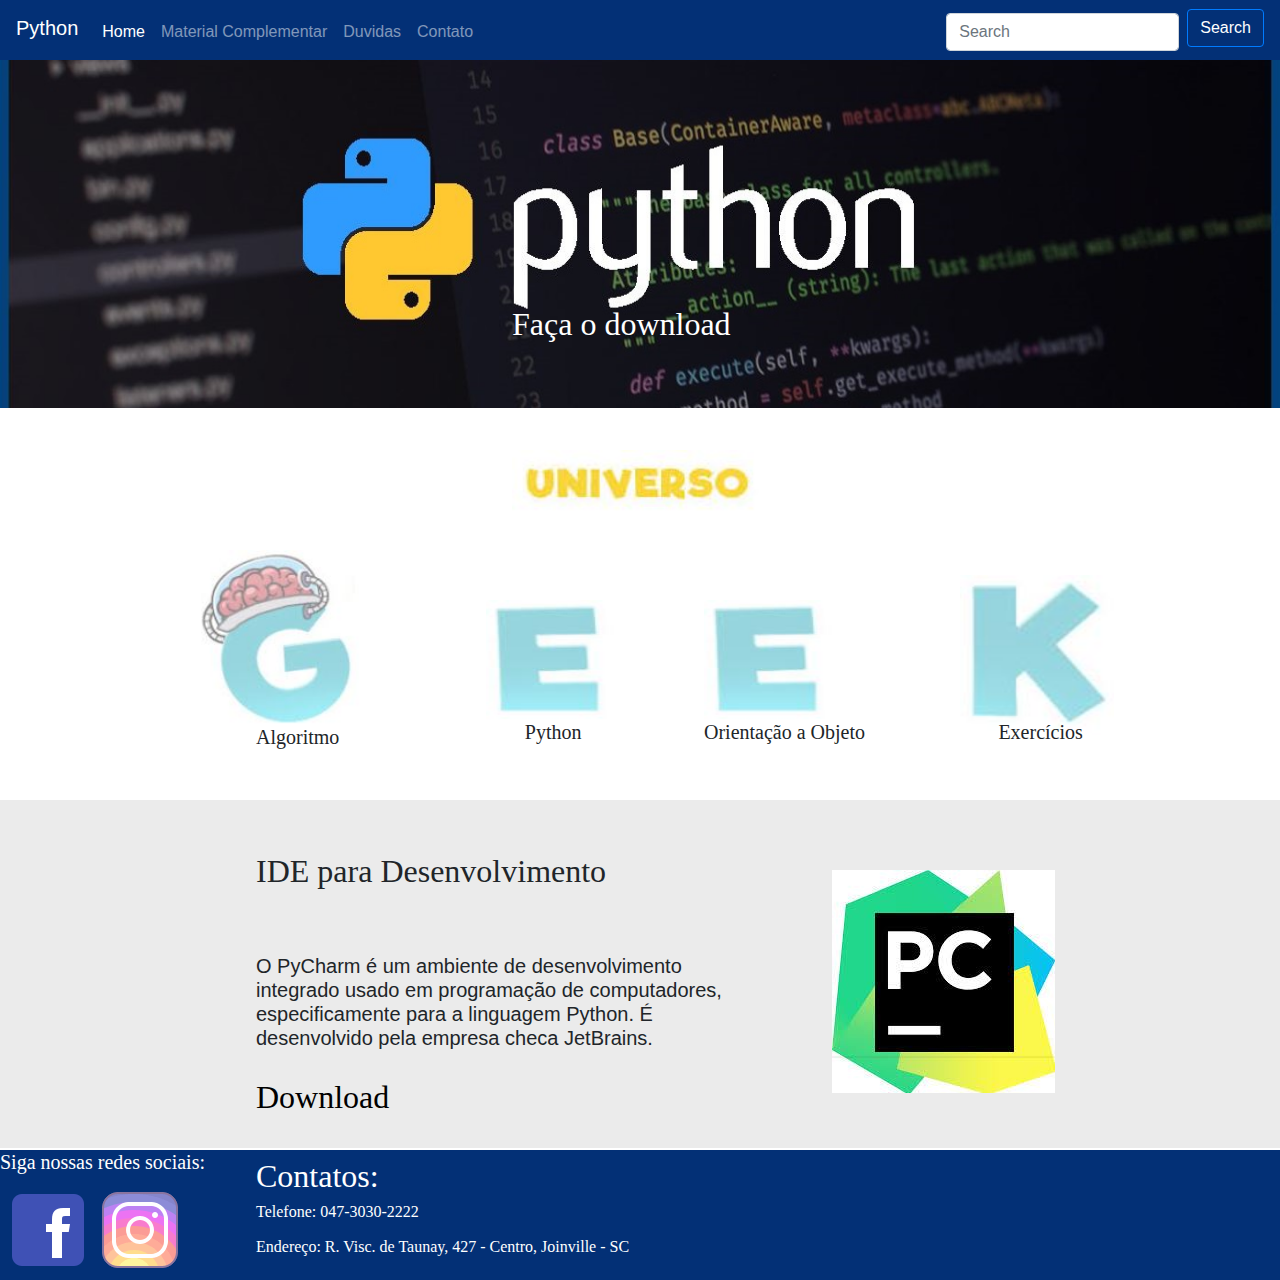
==== index.html @ 38c7fa4f "Update index" ====
<!DOCTYPE html>
<html lang="pt-BR">

<head>
    <meta charset="utf-8">
    <title>Tutorial para aprender a programar em Python </title>
    <link rel="stylesheet" type="text/css" href="paginaInicialcss.css">
    <link rel="stylesheet" href="bootstrap.min.css" type="text/css">
    <script src="https://code.jquery.com/jquery-3.2.1.slim.min.js" integrity="sha384-KJ3o2DKtIkvYIK3UENzmM7KCkRr/rE9/Qpg6aAZGJwFDMVNA/GpGFF93hXpG5KkN" crossorigin="anonymous"></script>
    <script src="https://cdnjs.cloudflare.com/ajax/libs/popper.js/1.12.9/umd/popper.min.js" integrity="sha384-ApNbgh9B+Y1QKtv3Rn7W3mgPxhU9K/ScQsAP7hUibX39j7fakFPskvXusvfa0b4Q" crossorigin="anonymous"></script>
    <script src="https://maxcdn.bootstrapcdn.com/bootstrap/4.0.0/js/bootstrap.min.js" integrity="sha384-JZR6Spejh4U02d8jOt6vLEHfe/JQGiRRSQQxSfFWpi1MquVdAyjUar5+76PVCmYl" crossorigin="anonymous"></script>
</head>
<body>
<nav class="navbar navbar-expand-lg navbar-dark" style="background-color: #033076">
    <h3 class="navbar-brand" href="#">Python</h3>

    <div class="collapse navbar-collapse" id="navbarSupportedContent">
        <ul class="navbar-nav mr-auto">
            <li class="nav-item active">
                <a class="nav-link" href="#">Home <span class="sr-only">(current)</span></a>
            </li>
            <li class="nav-item">
                <a class="nav-link" href="https://docs.python.org/3/" target="_blank">Material Complementar</a>
            </li>
            <li class="nav-item">
                <a class="nav-link" href="https://pt.stackoverflow.com/questions/tagged/python" target="_blank">Duvidas</a>
            </li>
            <li class="nav-item">
                <a class="nav-link" href="#contato">Contato</a>
            </li>
        </ul>
        <form class="form-inline my-2 my-lg-0">
            <input class="form-control mr-sm-2" type="search" placeholder="Search" aria-label="Search">
            <button type="submit" class="btn btn-primary mb-2"style="background-color: #033076">Search</button>
        </form>
    </div>
</nav>

<a href="https://www.python.org/downloads/" target="_blank"></a>
<img id="primeiraImagem"src="primeiraImagem.jpg" class="img-fluid" alt="Imagem responsiva">
<img id="universo"src="universo.jpg" class="img-fluid" alt="Imagem responsiva">
<img id="G"src="G.jpg" title="Mensagem aqui!" class="img-fluid" alt="Imagem responsiva">
<img id="E"src="E.jpg" title="Mensagem aqui!" class="img-fluid" alt="Imagem responsiva">
<img id="EE"src="E.jpg" title="Mensagem aqui!" class="img-fluid" alt="Imagem responsiva">
<img id="k"src="k.jpg" title="Mensagem aqui!" class="img-fluid" alt="Imagem responsiva">
<div class="">
    <a href="https://www.python.org/downloads/" target="_blank"><h2 id="facaDownload">Faça o download</h2></a>
    <h5 id="algoritmo">Algoritmo</h5>
    <h5 id="python">Python</h5>
    <h5 id="orientacaoObjeto">Orientação a Objeto</h5>
    <h5 id="exercicios">Exercícios</h5>
</div>
<div class="divPycharm">
    <img src="pycharm.jpg">
    <h2>IDE para Desenvolvimento</h2>
    <div>
        <h5> O PyCharm é um ambiente de desenvolvimento integrado
            usado em programação de computadores, especificamente para a
            linguagem Python. É desenvolvido pela empresa checa JetBrains.</h5>
        <a href="https://www.jetbrains.com/pycharm/download/#section=windows" target="_blank"><h2 id="Download">Download</h2></a>
    </div>
</div>
<div id="contato">
   <h2>Contatos:</h2>
    <h5>Siga nossas redes sociais: </h5>
    <a herf="#"><img id="facebook" src="facebook.jpg" class="img-fluid" alt="Imagem responsiva"></a>
    <a herf="#"><img id="instagram" src="instagram.jpg" class="img-fluid" alt="Imagem responsiva"></a>
    <h6>Telefone: 047-3030-2222</h6>
    <h7>Endereço: R. Visc. de Taunay, 427 - Centro, Joinville - SC </h7>
</div>
</body>
</html>
---- paginaInicialcss.css ----
#primeiraImagem{
   width: 100%;
   height: 348px;
   position: absolute;
   left: 0px;
   top: 60px;
}

#universo{
   width: 20%;
   height: 68px;
   position: absolute;
   left: 40%;
   top: 450px;
}

#G{
   width: 15%;
   height: 180px;
   position: absolute;
   left: 15%;
   top: 550px;
}

#E{
   width: 10%;
   height: 120px;
   position: absolute;
   left: 38%;
   top: 600px;
}

#EE{
   width: 10%;
   height: 120px;
   position: absolute;
   left: 55%;
   top: 600px;
}

#k{
   width: 12%;
   height: 160px;
   position: absolute;
   left: 75%;
   top: 575px;
}

#algoritmo{
   font-family: roboto;
   position: absolute;
   left: 20%;
   top: 725px;
}

#python{
   font-family: roboto;
   position: absolute;
   left: 41%;
   top: 720px;
}

#orientacaoObjeto{
   font-family: roboto;
   position: absolute;
   left: 55%;
   top: 720px;
}

#exercicios{
   font-family: roboto;
   position: absolute;
   left: 78%;
   top: 720px;
}

#facaDownload{
   font-family: roboto;
   color: white;
   position: absolute;
   left: 40%;
   top: 305px;
}

.divPycharm{
    width: 100%;
    height: 348px;
    position: absolute;
    top: 800px;
    background-color: #ebebeb;
}

.divPycharm img{
    height: 64%;
    position:absolute;
    left: 65%;
    top: 70px;
}

.divPycharm h2{
    font-family: roboto;
    position:absolute;
    left: 20%;
    top: 15%;
}

.divPycharm a{
    font-family: roboto;
    color: black;
    position:absolute;
    left: 20%;
    top: 80%;
}

.divPycharm div{
    width: 38%;
    margin: auto;
    margin-left: 20%;
    margin-top: 12%;
}
#contato{
    width: 100%;
    height: 130px;
    position: absolute;
    top: 1150px;
    background-color: #033076;
}

#contato h2{
    font-family: roboto;
    color: white;
    position:absolute;
    left: 20%;
    top: 5%;
}

#contato h6{
    font-family: roboto;
    color: white;
    position:absolute;
    left: 20%;
    top: 40%;
}

#contato h7{
    font-family: roboto;
    color: white;
    position:absolute;
    left: 20%;
    top: 65%;
}

#contato h5{
    font-family: roboto;
    color: white;
}

img#facebook:hover {
    filter: brightness(120%);
    cursor: pointer;
}
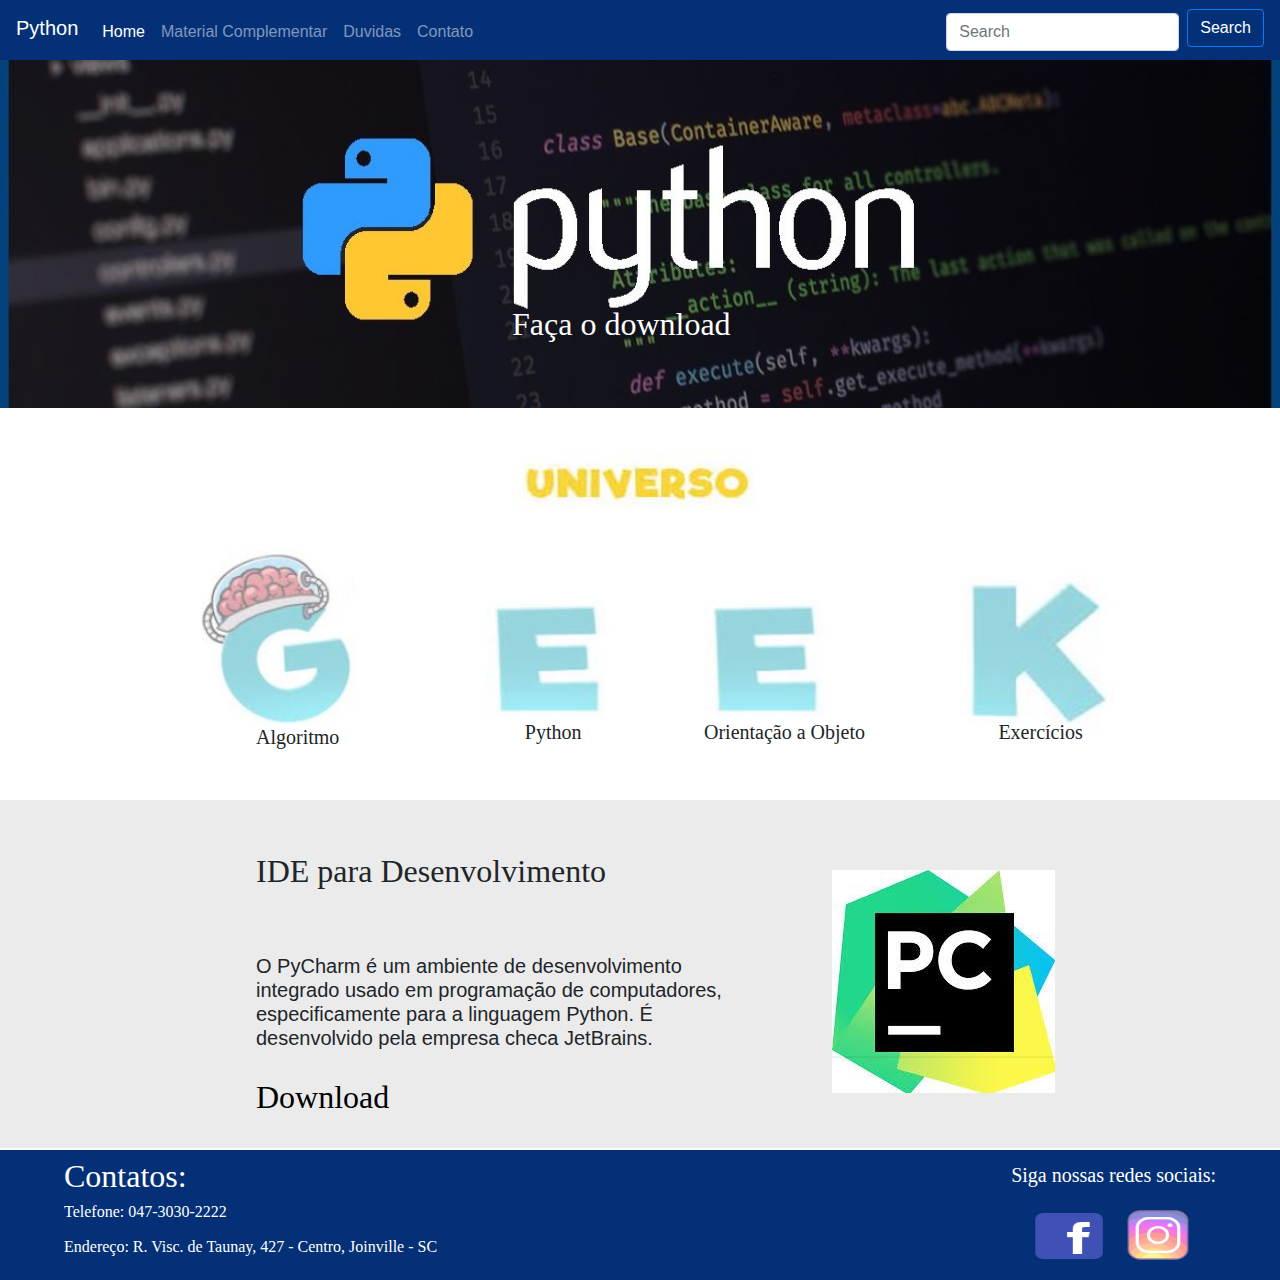
==== commit d93a241d: "Conclucion project" ====
--- a/index.html
+++ b/index.html
@@ -29,20 +29,23 @@
                 <a class="nav-link" href="#contato">Contato</a>
             </li>
         </ul>
-        <form class="form-inline my-2 my-lg-0">
-            <input class="form-control mr-sm-2" type="search" placeholder="Search" aria-label="Search">
-            <button type="submit" class="btn btn-primary mb-2"style="background-color: #033076">Search</button>
-        </form>
+
+            <form class="form-inline my-2 my-lg-0" method=GET action=http://www.google.com/search>
+                <input class="form-control mr-sm-2" type="search" placeholder="Search" aria-label="Search">
+                <input type=hidden name=sitesearch value=https://clanger72.github.io/Site-Tutorial-Python/>
+                <button type="submit" class="btn btn-primary mb-2"style="background-color: #033076">Search</button>
+            </form>
+
     </div>
 </nav>
 
 <a href="https://www.python.org/downloads/" target="_blank"></a>
 <img id="primeiraImagem"src="primeiraImagem.jpg" class="img-fluid" alt="Imagem responsiva">
 <img id="universo"src="universo.jpg" class="img-fluid" alt="Imagem responsiva">
-<img id="G"src="G.jpg" title="Mensagem aqui!" class="img-fluid" alt="Imagem responsiva">
-<img id="E"src="E.jpg" title="Mensagem aqui!" class="img-fluid" alt="Imagem responsiva">
-<img id="EE"src="E.jpg" title="Mensagem aqui!" class="img-fluid" alt="Imagem responsiva">
-<img id="k"src="k.jpg" title="Mensagem aqui!" class="img-fluid" alt="Imagem responsiva">
+<a href="Algoritmo/algoritmo.html"><img id="G"src="G.jpg" title="Mensagem aqui!" class="img-fluid" alt="Imagem responsiva"></a>
+<a href="Tutorial/python.html"><img id="E"src="E.jpg" title="Mensagem aqui!" class="img-fluid" alt="Imagem responsiva"></a>
+<a href="Tutorial/obj.html"><img id="EE"src="E.jpg" title="Mensagem aqui!" class="img-fluid" alt="Imagem responsiva"></a>
+<a href="Tutorial/exercicio.html"><img id="k"src="k.jpg" title="Mensagem aqui!" class="img-fluid" alt="Imagem responsiva"></a>
 <div class="">
     <a href="https://www.python.org/downloads/" target="_blank"><h2 id="facaDownload">Faça o download</h2></a>
     <h5 id="algoritmo">Algoritmo</h5>
--- a/paginaInicialcss.css
+++ b/paginaInicialcss.css
@@ -130,7 +130,7 @@
     font-family: roboto;
     color: white;
     position:absolute;
-    left: 20%;
+    left: 5%;
     top: 5%;
 }
 
@@ -138,7 +138,7 @@
     font-family: roboto;
     color: white;
     position:absolute;
-    left: 20%;
+    left: 5%;
     top: 40%;
 }
 
@@ -146,16 +146,30 @@
     font-family: roboto;
     color: white;
     position:absolute;
-    left: 20%;
+    left: 5%;
     top: 65%;
 }
 
 #contato h5{
     font-family: roboto;
     color: white;
+    position: absolute;
+    left: 79%;
+    top: 10%;
 }
 
-img#facebook:hover {
-    filter: brightness(120%);
-    cursor: pointer;
+#facebook{
+    width: 7%;
+    height: 48%;
+    position: absolute;
+    left: 80%;
+    top: 42%;
 }
+
+#instagram{
+    width: 5%;
+    height: 40%;
+    position: absolute;
+    left: 88%;
+    top: 45%;
+}
